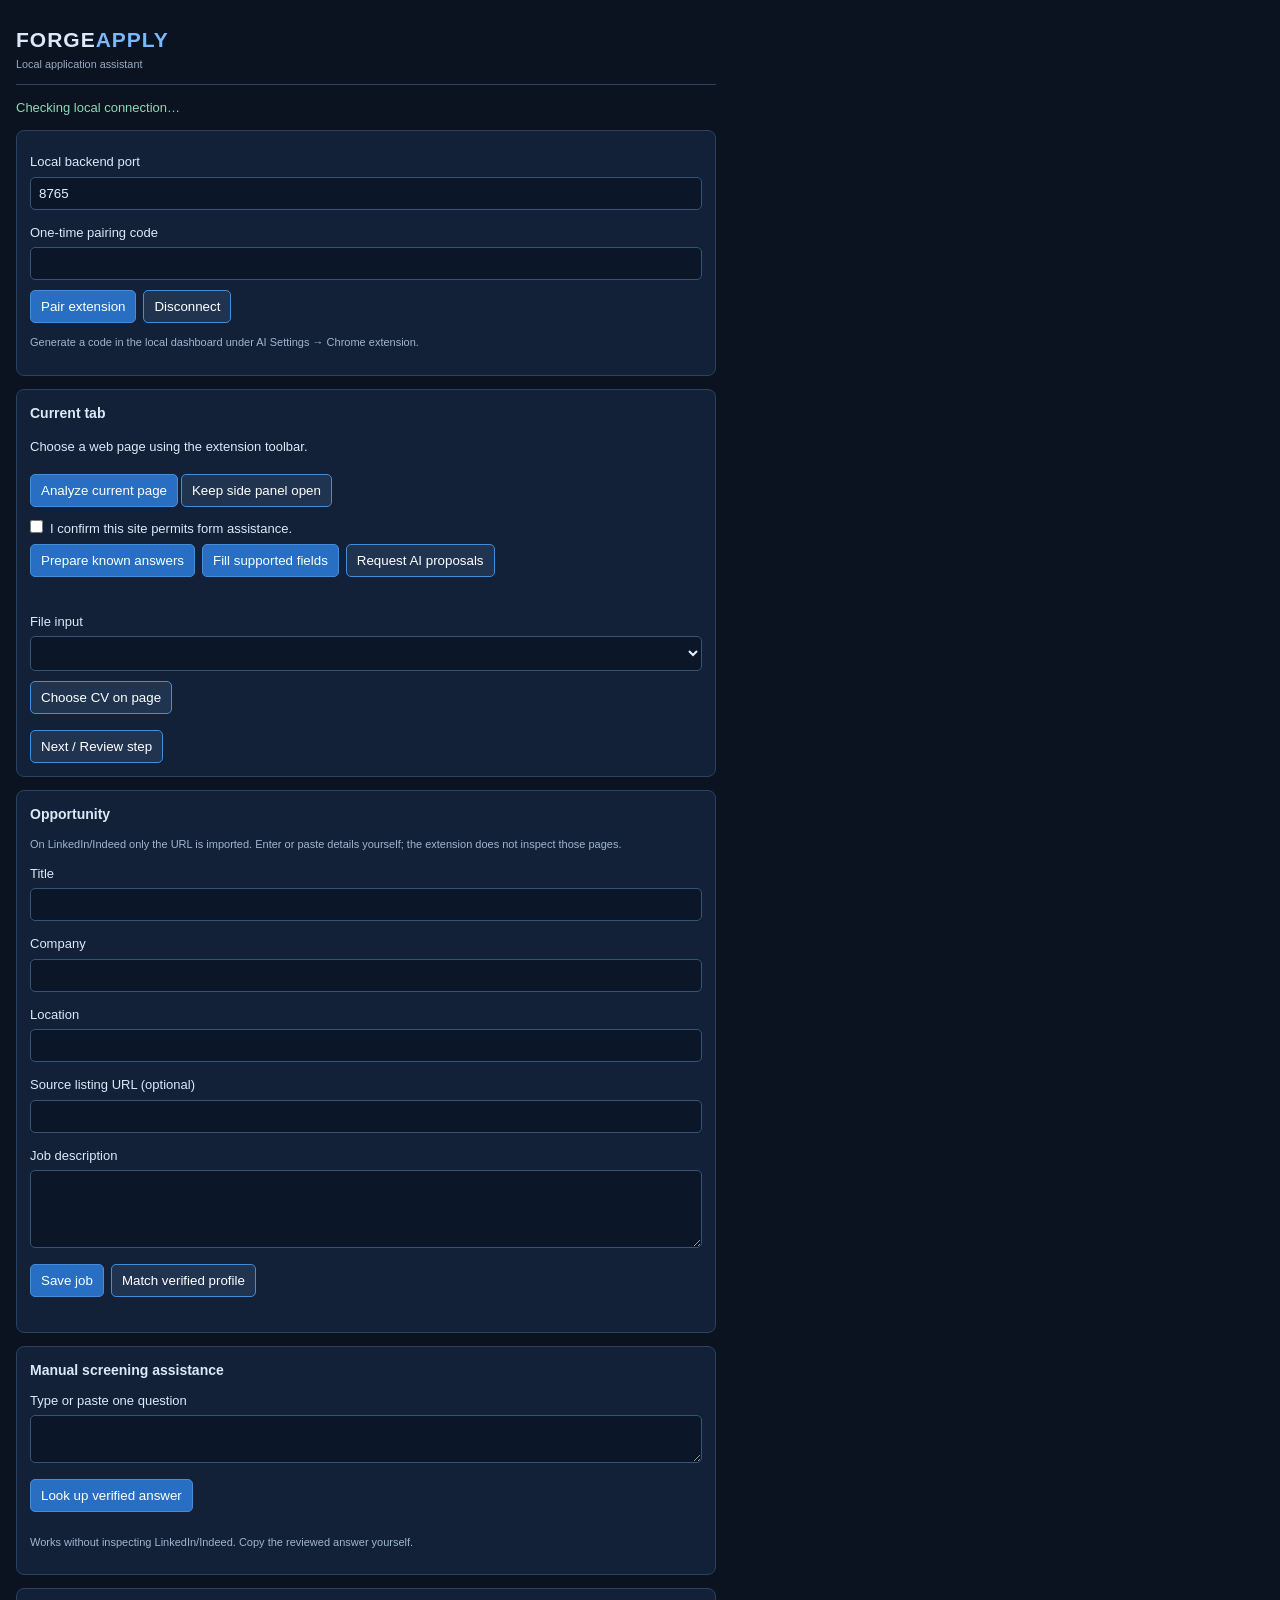
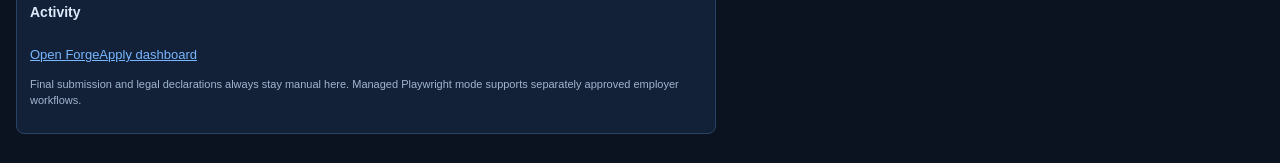
==== extension/panel.html @ 1541edd3 "feat: add paired Chrome assistant and measured local model evaluation Add a Manifest V3 popup/side p" ====
<!doctype html><html lang="en"><head><meta charset="utf-8"><meta name="viewport" content="width=device-width,initial-scale=1"><title>ForgeApply</title><link rel="stylesheet" href="panel.css"></head>
<body><header><strong>FORGE<span>APPLY</span></strong><small>Local application assistant</small></header>
<p id="connection" role="status">Checking local connection…</p><p id="error" role="alert"></p>
<section><label>Local backend port<input id="backendPort" type="number" min="1024" max="65535" value="8765"></label><label>One-time pairing code<input id="pairCode" autocomplete="off" type="password"></label><div class="buttons"><button id="pair">Pair extension</button><button id="disconnect" class="secondary">Disconnect</button></div><p class="hint">Generate a code in the local dashboard under AI Settings → Chrome extension.</p></section>
<section><h2>Current tab</h2><p id="site">Choose a web page using the extension toolbar.</p><p id="policy"></p><button id="analyze">Analyze current page</button><button id="sidepanel" class="secondary">Keep side panel open</button>
<label class="check"><input id="authorized" type="checkbox">I confirm this site permits form assistance.</label><div class="buttons"><button id="prepare">Prepare known answers</button><button id="fill">Fill supported fields</button><button id="ai" class="secondary">Request AI proposals</button></div><p id="summary"></p><pre id="fields"></pre><pre id="proposals"></pre>
<label>File input<select id="fileTarget"></select></label><button id="chooseFile" class="secondary">Choose CV on page</button><p class="hint" id="documents"></p><button id="next" class="secondary">Next / Review step</button></section>
<section><h2>Opportunity</h2><p class="hint">On LinkedIn/Indeed only the URL is imported. Enter or paste details yourself; the extension does not inspect those pages.</p><label>Title<input id="title"></label><label>Company<input id="company"></label><label>Location<input id="location"></label><label>Source listing URL (optional)<input id="originUrl" type="url"></label><label>Job description<textarea id="description" rows="4"></textarea></label><div class="buttons"><button id="saveJob">Save job</button><button id="match" class="secondary">Match verified profile</button></div><pre id="matchResult"></pre></section>
<section><h2>Manual screening assistance</h2><label>Type or paste one question<textarea id="manualQuestion" rows="2"></textarea></label><button id="manualAnswer">Look up verified answer</button><pre id="manualAnswerResult"></pre><p class="hint">Works without inspecting LinkedIn/Indeed. Copy the reviewed answer yourself.</p></section>
<section><h2>Activity</h2><pre id="activity"></pre><a id="dashboardLink" href="http://127.0.0.1:8765" target="_blank" rel="noreferrer">Open ForgeApply dashboard</a><p class="hint">Final submission and legal declarations always stay manual here. Managed Playwright mode supports separately approved employer workflows.</p></section>
<script src="panel.js"></script></body></html>
---- extension/panel.css ----
:root{font:13px/1.5 'Segoe UI',Arial;color:#dce9f9;background:#0b1220}body{margin:0;padding:16px;min-width:340px;max-width:700px}header{padding:8px 0 12px;border-bottom:1px solid #294363}header strong{font-size:21px;letter-spacing:1px}header span,a{color:#79b7ff}small{display:block;color:#95abc4}section{border:1px solid #294363;background:#122038;border-radius:8px;padding:13px;margin:13px 0}h2{font-size:14px;margin:0 0 10px}label{display:block;margin-top:8px}input,select,textarea{box-sizing:border-box;width:100%;background:#0b1729;border:1px solid #365574;color:#e6f1ff;border-radius:5px;padding:8px;margin:5px 0}button{background:#286fc3;color:white;border:1px solid #438edb;border-radius:5px;padding:8px 10px;margin:5px 3px 0 0;cursor:pointer}button:disabled{opacity:.45;cursor:default}.secondary{background:#21344f}.buttons{display:flex;flex-wrap:wrap;gap:4px}.check input{width:auto;margin-right:7px}.hint{font-size:11px;color:#a1b6ce}pre{white-space:pre-wrap;overflow-wrap:anywhere;max-height:260px;overflow:auto;font:11px/1.5 Consolas,monospace}#error{color:#ffb6b6}#connection{color:#8cdbb6}#site{overflow-wrap:anywhere}
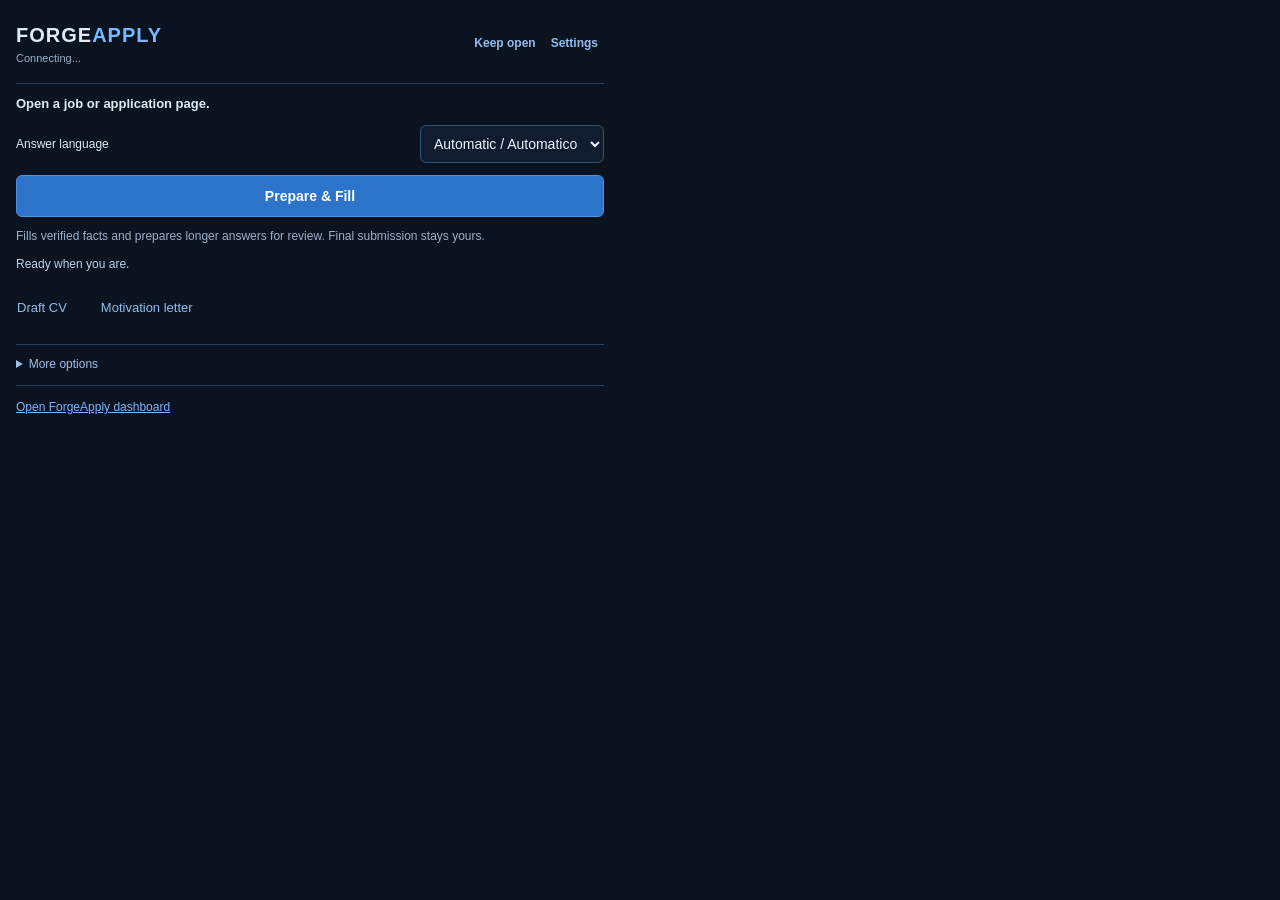
==== commit 93245028: "Release ForgeApply 0.4.1 development preview Consolidate the tested browser foundation, bilingual pa" ====
--- a/extension/panel.html
+++ b/extension/panel.html
@@ -1,11 +1,17 @@
 <!doctype html><html lang="en"><head><meta charset="utf-8"><meta name="viewport" content="width=device-width,initial-scale=1"><title>ForgeApply</title><link rel="stylesheet" href="panel.css"></head>
-<body><header><strong>FORGE<span>APPLY</span></strong><small>Local application assistant</small></header>
-<p id="connection" role="status">Checking local connection…</p><p id="error" role="alert"></p>
-<section><label>Local backend port<input id="backendPort" type="number" min="1024" max="65535" value="8765"></label><label>One-time pairing code<input id="pairCode" autocomplete="off" type="password"></label><div class="buttons"><button id="pair">Pair extension</button><button id="disconnect" class="secondary">Disconnect</button></div><p class="hint">Generate a code in the local dashboard under AI Settings → Chrome extension.</p></section>
-<section><h2>Current tab</h2><p id="site">Choose a web page using the extension toolbar.</p><p id="policy"></p><button id="analyze">Analyze current page</button><button id="sidepanel" class="secondary">Keep side panel open</button>
-<label class="check"><input id="authorized" type="checkbox">I confirm this site permits form assistance.</label><div class="buttons"><button id="prepare">Prepare known answers</button><button id="fill">Fill supported fields</button><button id="ai" class="secondary">Request AI proposals</button></div><p id="summary"></p><pre id="fields"></pre><pre id="proposals"></pre>
-<label>File input<select id="fileTarget"></select></label><button id="chooseFile" class="secondary">Choose CV on page</button><p class="hint" id="documents"></p><button id="next" class="secondary">Next / Review step</button></section>
-<section><h2>Opportunity</h2><p class="hint">On LinkedIn/Indeed only the URL is imported. Enter or paste details yourself; the extension does not inspect those pages.</p><label>Title<input id="title"></label><label>Company<input id="company"></label><label>Location<input id="location"></label><label>Source listing URL (optional)<input id="originUrl" type="url"></label><label>Job description<textarea id="description" rows="4"></textarea></label><div class="buttons"><button id="saveJob">Save job</button><button id="match" class="secondary">Match verified profile</button></div><pre id="matchResult"></pre></section>
-<section><h2>Manual screening assistance</h2><label>Type or paste one question<textarea id="manualQuestion" rows="2"></textarea></label><button id="manualAnswer">Look up verified answer</button><pre id="manualAnswerResult"></pre><p class="hint">Works without inspecting LinkedIn/Indeed. Copy the reviewed answer yourself.</p></section>
-<section><h2>Activity</h2><pre id="activity"></pre><a id="dashboardLink" href="http://127.0.0.1:8765" target="_blank" rel="noreferrer">Open ForgeApply dashboard</a><p class="hint">Final submission and legal declarations always stay manual here. Managed Playwright mode supports separately approved employer workflows.</p></section>
+<body>
+<header><div><strong>FORGE<span>APPLY</span></strong><small id="connection" role="status">Connecting...</small></div><div class="headerActions"><button id="sidepanel" class="icon" title="Keep the assistant open while browsing">Keep open</button><button id="settingsToggle" class="icon" title="Settings">Settings</button></div></header>
+<section id="pairSetup" hidden><h2>Connect once</h2><p>Generate a code in ForgeApply's AI Settings and paste it here. Your connection will be remembered.</p><label>Pairing code<input id="pairCode" type="password" autocomplete="off" placeholder="Paste the one-time code"></label><button id="pair" class="primary">Connect ForgeApply</button><a id="pairDashboard" href="http://127.0.0.1:8765" target="_blank" rel="noreferrer">Open local dashboard</a></section>
+<main id="workspace"><p id="site" class="site">Open a job or application page.</p><p id="policy" class="hint"></p><div class="languageRow"><label for="language">Answer language</label><select id="language"><option value="auto">Automatic / Automatico</option><option value="en">English</option><option value="it">Italiano</option></select></div>
+<button id="fill" class="primary">Prepare &amp; Fill</button><p class="hint">Fills verified facts and prepares longer answers for review. Final submission stays yours.</p>
+<button id="reloadAssistant" class="secondary full" hidden>Reload assistant</button><p id="summary" role="status">Ready when you are.</p><p id="error" role="alert"></p>
+<div id="reviewArea" hidden><h2>Review these answers</h2><p class="hint">Read and edit the text, then confirm it is accurate before filling.</p><div id="draftAnswers"></div><button id="applyReviewed" class="primary">Fill reviewed answers</button></div>
+<div id="manualTasks" class="manual" hidden></div>
+<div id="uploadArea" hidden><select id="fileTarget" aria-label="Document field"></select><button id="chooseFile" class="secondary">Attach CV / document</button><small id="attachmentStatus"></small></div>
+<button id="next" class="secondary full" hidden>Continue to next step</button>
+<div class="documentActions"><button id="cv" class="textButton">Draft CV</button><button id="letter" class="textButton">Motivation letter</button></div>
+<div id="letterArea" hidden><h2 id="letterHeading">Motivation letter</h2><textarea id="letterText" rows="12" aria-label="Motivation letter draft"></textarea><p class="hint">Drafted from your verified facts. Review and edit before sending.</p><button id="downloadPDF" class="primary">Reviewed - download PDF</button><button id="downloadLetter" class="secondary">Download text</button></div>
+</main>
+<details id="advanced"><summary>More options</summary><label>Local backend port<input id="backendPort" type="number" min="1024" max="65535" value="8765"></label><label>Local AI model<select id="localModel"></select></label><button id="useModel" class="secondary">Use selected model</button><label class="check"><input id="aiMode" type="checkbox" checked> Use configured AI for unfamiliar questions</label><label class="check"><input id="rememberAnswers" type="checkbox" checked> Remember verified personal answers locally</label><p id="documents" class="hint"></p><button id="analyze" class="secondary">Inspect without filling</button><button id="disconnect" class="secondary">Disconnect</button><details><summary>Detected controls</summary><pre id="fields"></pre></details><details id="jobDetails"><summary>Opportunity details</summary><label>Title<input id="title"></label><label>Company<input id="company"></label><label>Location<input id="location"></label><label>Original listing URL<input id="originUrl" type="url"></label><label>Description<textarea id="description" rows="4"></textarea></label><button id="saveJob" class="secondary">Save job</button><button id="match" class="secondary">Match profile</button><pre id="matchResult"></pre></details><details id="manualLookup"><summary>Look up a verified answer</summary><textarea id="manualQuestion" rows="2" placeholder="Type one question"></textarea><button id="manualAnswer" class="secondary">Look up answer</button><pre id="manualAnswerResult"></pre></details><details><summary>Recent activity</summary><pre id="activity"></pre></details></details>
+<footer><a id="dashboardLink" href="http://127.0.0.1:8765" target="_blank" rel="noreferrer">Open ForgeApply dashboard</a></footer>
 <script src="panel.js"></script></body></html>
--- a/extension/panel.css
+++ b/extension/panel.css
@@ -1 +1,5 @@
-:root{font:13px/1.5 'Segoe UI',Arial;color:#dce9f9;background:#0b1220}body{margin:0;padding:16px;min-width:340px;max-width:700px}header{padding:8px 0 12px;border-bottom:1px solid #294363}header strong{font-size:21px;letter-spacing:1px}header span,a{color:#79b7ff}small{display:block;color:#95abc4}section{border:1px solid #294363;background:#122038;border-radius:8px;padding:13px;margin:13px 0}h2{font-size:14px;margin:0 0 10px}label{display:block;margin-top:8px}input,select,textarea{box-sizing:border-box;width:100%;background:#0b1729;border:1px solid #365574;color:#e6f1ff;border-radius:5px;padding:8px;margin:5px 0}button{background:#286fc3;color:white;border:1px solid #438edb;border-radius:5px;padding:8px 10px;margin:5px 3px 0 0;cursor:pointer}button:disabled{opacity:.45;cursor:default}.secondary{background:#21344f}.buttons{display:flex;flex-wrap:wrap;gap:4px}.check input{width:auto;margin-right:7px}.hint{font-size:11px;color:#a1b6ce}pre{white-space:pre-wrap;overflow-wrap:anywhere;max-height:260px;overflow:auto;font:11px/1.5 Consolas,monospace}#error{color:#ffb6b6}#connection{color:#8cdbb6}#site{overflow-wrap:anywhere}
+:root{font:14px/1.5 'Segoe UI',Arial,sans-serif;color:#deebfb;background:#0b1220;color-scheme:dark}*{box-sizing:border-box}body{margin:0;padding:16px;min-width:330px;max-width:620px}header{display:flex;align-items:center;justify-content:space-between;gap:12px;padding:4px 0 16px;border-bottom:1px solid #28405d}header strong{font-size:20px;letter-spacing:1px}header span,a{color:#79b7ff}small{display:block;font-size:11px;color:#9bb3cd}h2{font-size:15px;margin:16px 0 8px}p{margin:10px 0}.site{font-weight:600;overflow-wrap:anywhere;font-size:13px}.hint{font-size:12px;color:#9bb1cb}.languageRow{display:flex;align-items:center;justify-content:space-between;gap:10px;margin:12px 0}.languageRow label{margin:0;font-size:12px}.languageRow select{width:auto;max-width:65%;margin:0}label{display:block;margin-top:10px}input,select,textarea{width:100%;background:#101d31;border:1px solid #365573;color:#edf5ff;border-radius:6px;padding:9px;margin:5px 0;font:inherit}textarea{resize:vertical;line-height:1.5}button{cursor:pointer;background:#203a59;border:1px solid #3b658c;border-radius:6px;color:white;padding:10px 12px;font:600 13px 'Segoe UI',Arial;margin:6px 0}button:disabled{opacity:.5;cursor:default}.primary{display:block;width:100%;background:#2c73ca;border-color:#4c91df;padding:12px;font-size:14px}.secondary{background:#1b304b}.full{display:block;width:100%}.textButton,.icon{background:transparent;color:#91beef;border-color:transparent}.textButton{display:block;padding-left:0;font-weight:500}.icon{font-size:12px;padding:5px}.check{font-size:12px}.check input{width:auto;margin:0 6px 0 0}.answerCard{background:#111f34;border:1px solid #2d4867;border-radius:7px;padding:10px;margin:10px 0}.answerCard label{font-weight:600;margin:0}.answerCard textarea{min-height:78px}.answerCard details{font-size:11px;color:#a1b9d1}.manual{background:#252b35;border-left:3px solid #d2a95e;padding:9px 12px;font-size:12px;margin:12px 0}.manual p{margin:4px 0}details{margin:12px 0}summary{cursor:pointer;color:#9fc1e7;font-size:12px}#advanced{border-top:1px solid #28405d;padding-top:10px}pre{font:11px/1.5 Consolas,monospace;white-space:pre-wrap;overflow-wrap:anywhere;max-height:240px;overflow:auto}#error{color:#ffb7b7;font-size:12px}#summary{color:#b9d4ed;font-size:12px}#pairSetup{background:#12213a;border:1px solid #355779;border-radius:8px;padding:12px;margin-top:12px}#pairSetup h2{margin-top:0}#pairSetup a{display:block;font-size:12px;margin-top:8px}footer{border-top:1px solid #28405d;margin-top:12px;padding-top:12px;font-size:12px}[hidden]{display:none!important}
+
+.headerActions{display:flex;gap:3px;flex-wrap:wrap;justify-content:flex-end}.headerActions button{white-space:nowrap}
+
+.documentActions{display:flex;gap:20px}
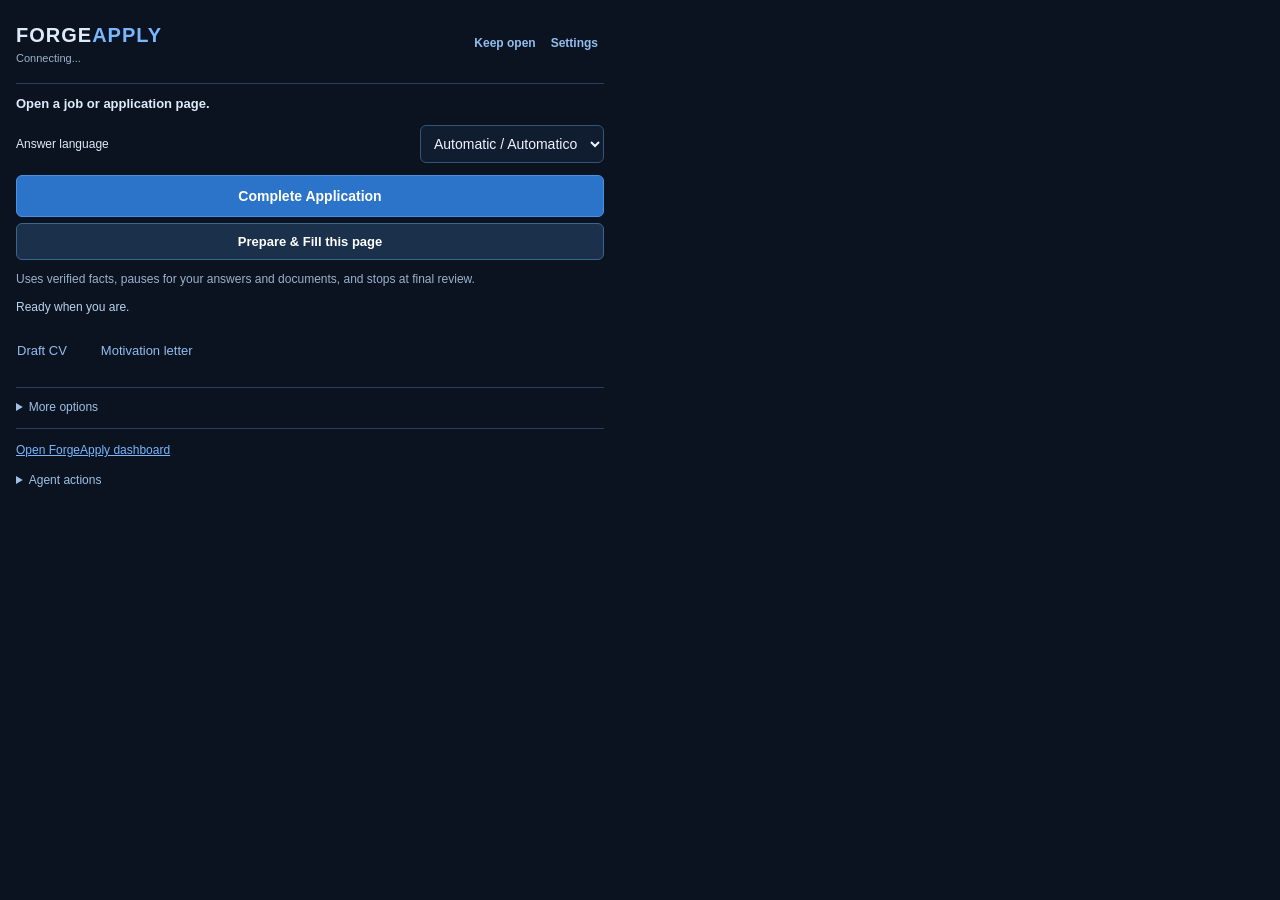
==== commit 6a4e21a7: "Add bounded Chrome agent and repair Workday catalog selection Commit autocomplete choices and skill " ====
--- a/extension/panel.html
+++ b/extension/panel.html
@@ -3,7 +3,8 @@
 <header><div><strong>FORGE<span>APPLY</span></strong><small id="connection" role="status">Connecting...</small></div><div class="headerActions"><button id="sidepanel" class="icon" title="Keep the assistant open while browsing">Keep open</button><button id="settingsToggle" class="icon" title="Settings">Settings</button></div></header>
 <section id="pairSetup" hidden><h2>Connect once</h2><p>Generate a code in ForgeApply's AI Settings and paste it here. Your connection will be remembered.</p><label>Pairing code<input id="pairCode" type="password" autocomplete="off" placeholder="Paste the one-time code"></label><button id="pair" class="primary">Connect ForgeApply</button><a id="pairDashboard" href="http://127.0.0.1:8765" target="_blank" rel="noreferrer">Open local dashboard</a></section>
 <main id="workspace"><p id="site" class="site">Open a job or application page.</p><p id="policy" class="hint"></p><div class="languageRow"><label for="language">Answer language</label><select id="language"><option value="auto">Automatic / Automatico</option><option value="en">English</option><option value="it">Italiano</option></select></div>
-<button id="fill" class="primary">Prepare &amp; Fill</button><p class="hint">Fills verified facts and prepares longer answers for review. Final submission stays yours.</p>
+<button id="runAgent" class="primary">Complete Application</button><button id="fill" class="secondary full">Prepare &amp; Fill this page</button><p class="hint">Uses verified facts, pauses for your answers and documents, and stops at final review.</p>
+<p id="agentGoal" role="status"></p><div id="agentControls" hidden><button id="agentPause" class="secondary">Pause</button><button id="agentStop" class="secondary">Stop / take control</button></div>
 <button id="reloadAssistant" class="secondary full" hidden>Reload assistant</button><p id="summary" role="status">Ready when you are.</p><p id="error" role="alert"></p>
 <div id="reviewArea" hidden><h2>Review these answers</h2><p class="hint">Read and edit the text, then confirm it is accurate before filling.</p><div id="draftAnswers"></div><button id="applyReviewed" class="primary">Fill reviewed answers</button></div>
 <div id="manualTasks" class="manual" hidden></div>
@@ -14,4 +15,5 @@
 </main>
 <details id="advanced"><summary>More options</summary><label>Local backend port<input id="backendPort" type="number" min="1024" max="65535" value="8765"></label><label>Local AI model<select id="localModel"></select></label><button id="useModel" class="secondary">Use selected model</button><label class="check"><input id="aiMode" type="checkbox" checked> Use configured AI for unfamiliar questions</label><label class="check"><input id="rememberAnswers" type="checkbox" checked> Remember verified personal answers locally</label><p id="documents" class="hint"></p><button id="analyze" class="secondary">Inspect without filling</button><button id="disconnect" class="secondary">Disconnect</button><details><summary>Detected controls</summary><pre id="fields"></pre></details><details id="jobDetails"><summary>Opportunity details</summary><label>Title<input id="title"></label><label>Company<input id="company"></label><label>Location<input id="location"></label><label>Original listing URL<input id="originUrl" type="url"></label><label>Description<textarea id="description" rows="4"></textarea></label><button id="saveJob" class="secondary">Save job</button><button id="match" class="secondary">Match profile</button><pre id="matchResult"></pre></details><details id="manualLookup"><summary>Look up a verified answer</summary><textarea id="manualQuestion" rows="2" placeholder="Type one question"></textarea><button id="manualAnswer" class="secondary">Look up answer</button><pre id="manualAnswerResult"></pre></details><details><summary>Recent activity</summary><pre id="activity"></pre></details></details>
 <footer><a id="dashboardLink" href="http://127.0.0.1:8765" target="_blank" rel="noreferrer">Open ForgeApply dashboard</a></footer>
-<script src="panel.js"></script></body></html>
+<details><summary>Agent actions</summary><ol id="agentLog"></ol><button id="showScreenshot" class="secondary">Show current screenshot</button><label class="check"><input type="checkbox" id="visionMode"> Allow screenshot reasoning for this run</label><p class="hint">Optional: sends the current application screenshot to your configured model. Hosted inference also requires remote consent. Visual plans use verified DOM targets; the system does not control the OS mouse.</p><img id="agentScreenshot" alt="Authorized application tab screenshot" hidden style="max-width:100%"></details>
+<script src="panel.js"></script><script src="agent.js"></script></body></html>
--- a/extension/panel.css
+++ b/extension/panel.css
@@ -3,3 +3,4 @@
 .headerActions{display:flex;gap:3px;flex-wrap:wrap;justify-content:flex-end}.headerActions button{white-space:nowrap}
 
 .documentActions{display:flex;gap:20px}
+#agentGoal{font-size:12px;color:#b9d4ed;overflow-wrap:anywhere}#agentControls{display:flex;gap:8px}#agentLog{font-size:12px;max-height:260px;overflow:auto;padding-left:20px;overflow-wrap:anywhere}#agentLog li{margin:6px 0}
